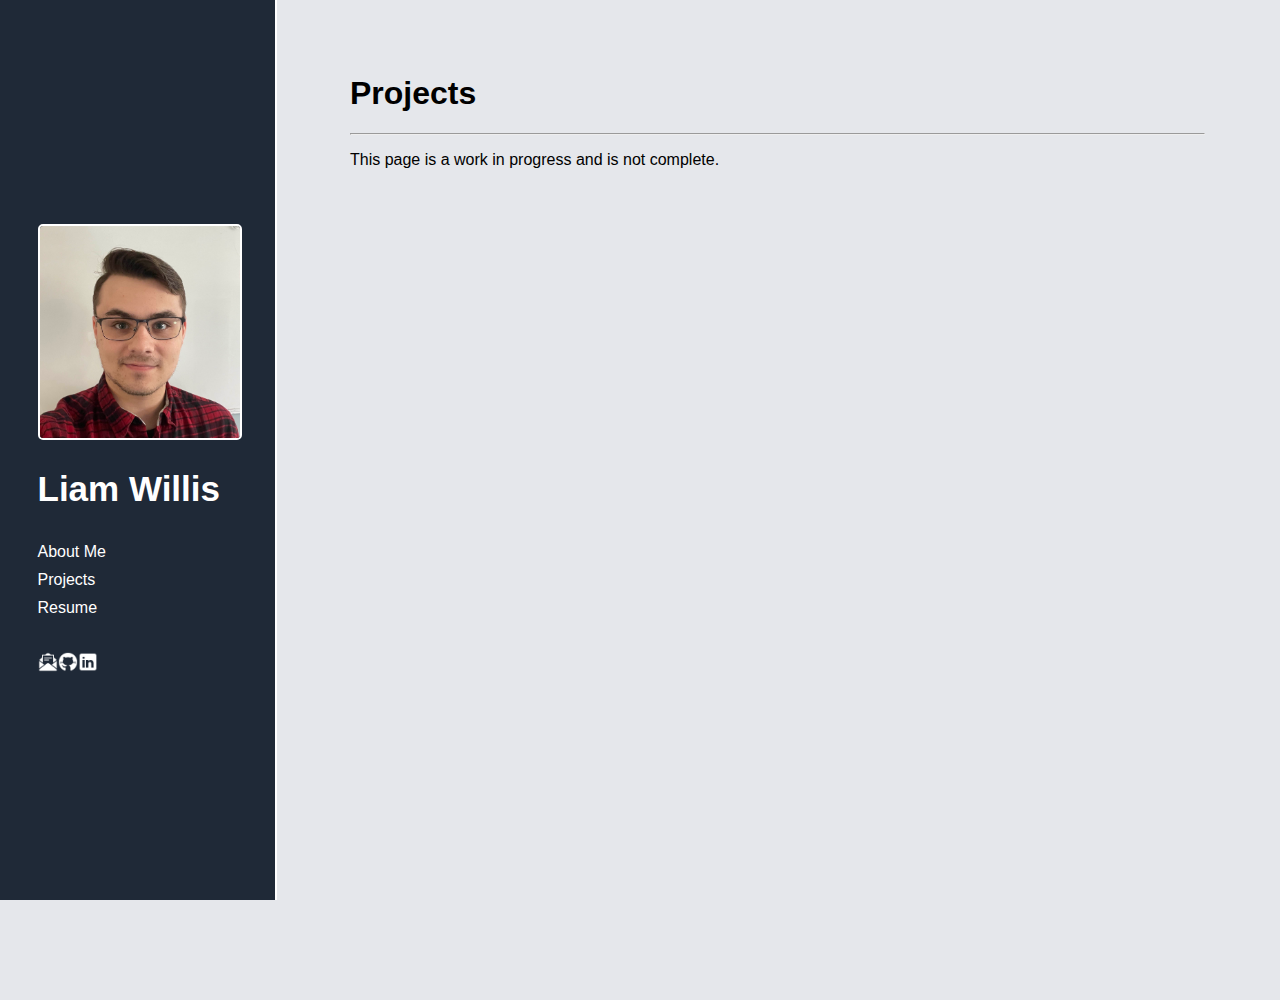
==== projects.html @ 82dd123f "Create basic website format and personal information" ====
<!DOCTYPE html>
<html lang="en">
<head>
  <meta charset="UTF-8">
  <title>Projects</title>
  <link rel="stylesheet" href="style.css">
</head>
<body>
<div class="main-container">
  <div class="sidebar">
    <div id="image-and-text">
      <img id="sidebar-image" src="images/Liam-Willis-Photo.jpg" alt="Photo of Liam" width="200px" height="auto">
      <h2 id="name">Liam Willis</h2>
      <ul>
        <li><a href="index.html">About Me</a></li>
        <li><a href="projects.html">Projects</a></li>
        <li><a href="resume.html">Resume</a></li>
      </ul>
    </div>
    <div class="social-media-container">
      <a href="mailto:liamwillis0@gmail.com"><img src="images/email.png" alt="email" width="20" height="auto"></a>
      <a href="https://github.com/Lykos3D"><img src="images/github.png" alt="email" width="20" height="auto"></a>
      <a href="https://www.linkedin.com/in/liam-willis-b328a4242/"><img src="images/linkedin.png" alt="email" width="20" height="auto"></a>
    </div>
  </div>
  <div class="content">
    <div class="page-text">
      <h1 id="page-title">Projects</h1>
      <hr> <!--Dividing Line-->
      <p>This page is a work in progress and is not complete.</p>
    </div>
  </div>
</div>
</body>
</html>
---- style.css ----
body {
    padding: 0;
    margin: 0;
    font-family: "Roboto", sans-serif;
    min-height: 1000px;
    height: 100%;
    min-width: 1250px;
}

.main-container { /* Contains both the sidebar and the main content block */
    display: flex;
    min-height: 1000px;
    height: 100%;
    min-width: 1250px;
}

.sidebar {
    display: flex;
    flex-direction: column;
    position: fixed;
    width: 275px;
    height: 100%;
    background-color: #1F2937;
    justify-content: center;
    align-items: center;
    color: white;
    border-right: 2px solid white;
    gap: 30px;
}

#image-and-text {
    display: flex;
    flex-direction: column;
    align-items: flex-start;
    width: 200px;
}

#image-and-text ul {
    list-style-type: none;
    margin: 0;
    padding: 0;
}

li {
    padding: 5px 0;
}

.sidebar a {
    color: white;
    text-decoration: none;
}

#sidebar-image {
    border-radius: 5px;
    border: 2px solid white;
}

#name {
    font-size: 35px;
}

.social-media-container {
    display: flex;
    width: 200px;
    justify-content: flex-start;
}

.content {
    background-color: #E5E7EB;
    width: 100%;
    padding-bottom: 50px;
}

.page-text {
    margin-top: 30px;
    margin-left: 275px;
    padding-left: 75px;
    padding-right: 75px;
}

.skills-and-classes {
    columns: 2;
}

#page-title {
    margin-top: 75px;
}

.jobs {
    display: flex;
    flex-direction: column;
    margin: 0;
    padding: 0;
}

.starbucks,
.bidmc {
    display: flex;
    align-items: center;
}

.starbucks-logo,
.bidmc-logo {
    flex: 0 0 100%;
    min-width: 50px;
    max-width: 50px;
    min-height: 50px;
    max-height: 50px;
}

a {
    text-decoration: none;
    color: #0077B5;
}

#resume-embed {
    margin-left: auto;
    margin-right: auto;
    border: 2px solid white;
}
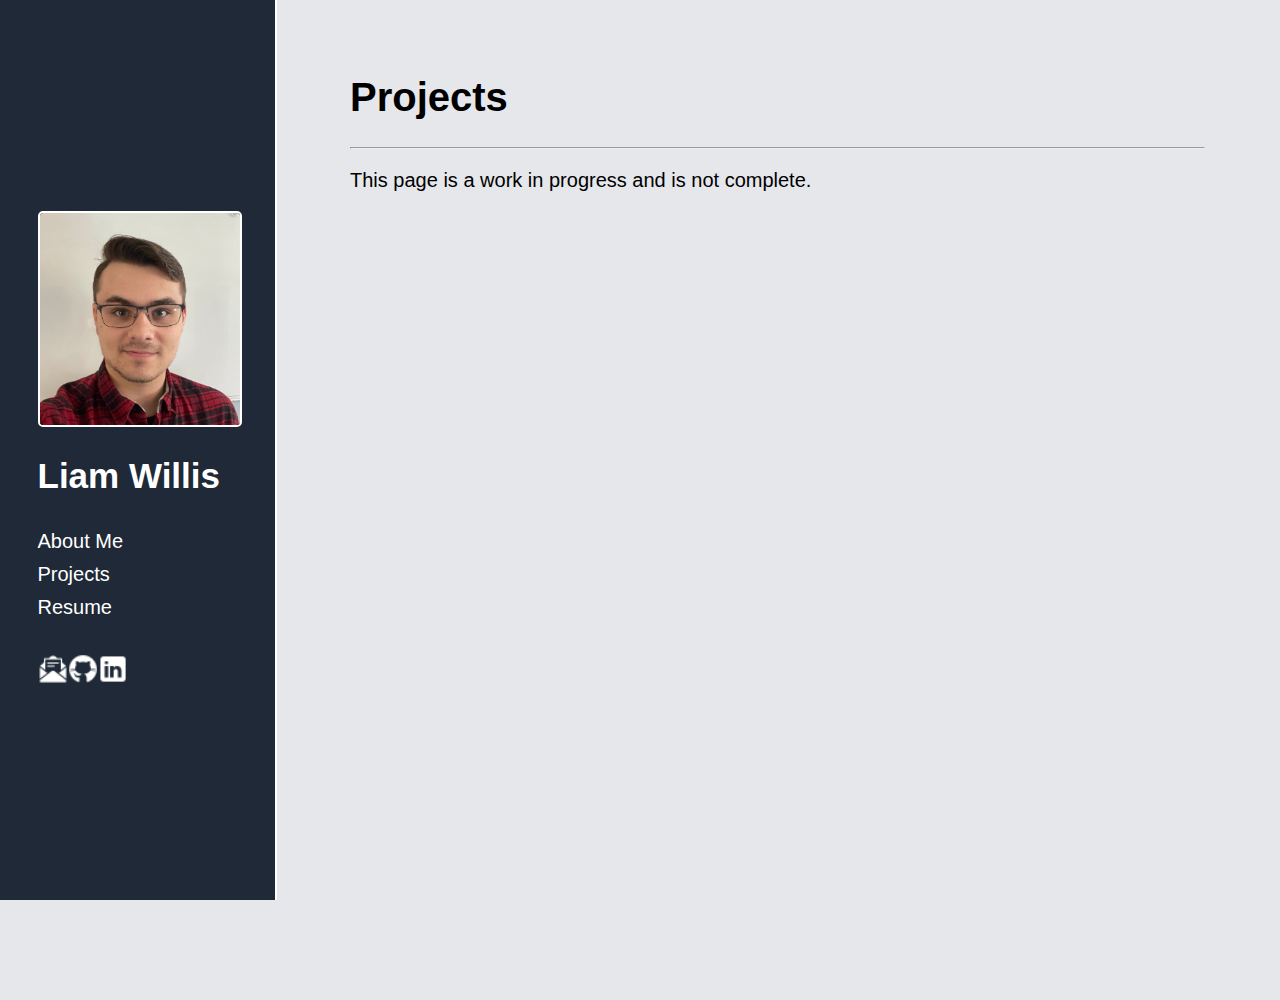
==== commit 2330e73f: "Increase social media image sizes" ====
--- a/projects.html
+++ b/projects.html
@@ -18,9 +18,9 @@
       </ul>
     </div>
     <div class="social-media-container">
-      <a href="mailto:liamwillis0@gmail.com"><img src="images/email.png" alt="email" width="20" height="auto"></a>
-      <a href="https://github.com/Lykos3D"><img src="images/github.png" alt="email" width="20" height="auto"></a>
-      <a href="https://www.linkedin.com/in/liam-willis-b328a4242/"><img src="images/linkedin.png" alt="email" width="20" height="auto"></a>
+      <a href="mailto:liamwillis0@gmail.com"><img src="images/email.png" alt="email" width="30" height="auto"></a>
+      <a href="https://github.com/Lykos3D" target="_blank"><img src="images/github.png" alt="github" width="30" height="auto"></a>
+      <a href="https://www.linkedin.com/in/liam-willis-b328a4242/" target="_blank"><img src="images/linkedin.png" alt="linkedin" width="30" height="auto"></a>
     </div>
   </div>
   <div class="content">
--- a/style.css
+++ b/style.css
@@ -2,9 +2,10 @@
     padding: 0;
     margin: 0;
     font-family: "Roboto", sans-serif;
-    min-height: 1000px;
     height: 100%;
     min-width: 1250px;
+    font-size: 20px;
+    background: #E5E7EB;
 }
 
 .main-container { /* Contains both the sidebar and the main content block */
@@ -76,6 +77,7 @@
     margin-left: 275px;
     padding-left: 75px;
     padding-right: 75px;
+    max-width: 2000px;
 }
 
 .skills-and-classes {
@@ -117,6 +119,7 @@
     margin-left: auto;
     margin-right: auto;
     border: 2px solid white;
+    height: 1130px;
 }
 
 
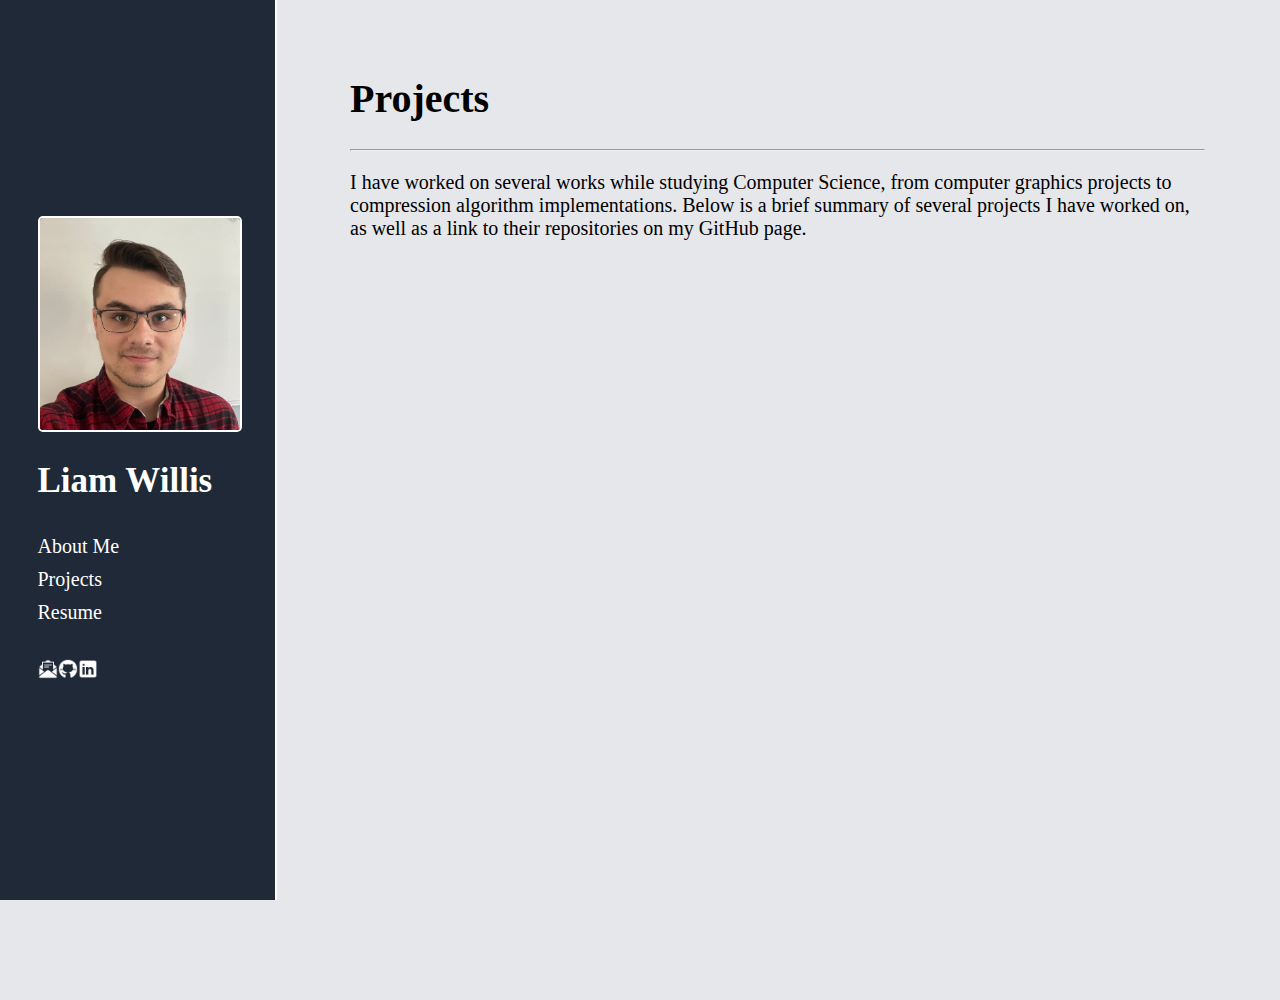
==== commit 1ff0034d: "Change font characteristics" ====
--- a/projects.html
+++ b/projects.html
@@ -18,16 +18,32 @@
       </ul>
     </div>
     <div class="social-media-container">
-      <a href="mailto:liamwillis0@gmail.com"><img src="images/email.png" alt="email" width="30" height="auto"></a>
-      <a href="https://github.com/Lykos3D" target="_blank"><img src="images/github.png" alt="github" width="30" height="auto"></a>
-      <a href="https://www.linkedin.com/in/liam-willis-b328a4242/" target="_blank"><img src="images/linkedin.png" alt="linkedin" width="30" height="auto"></a>
+      <a href="mailto:liamwillis0@gmail.com"><img src="images/email.png" alt="email" width="20" height="auto"></a>
+      <a href="https://github.com/Lykos3D"><img src="images/github.png" alt="email" width="20" height="auto"></a>
+      <a href="https://www.linkedin.com/in/liam-willis-b328a4242/"><img src="images/linkedin.png" alt="email" width="20" height="auto"></a>
     </div>
   </div>
   <div class="content">
     <div class="page-text">
       <h1 id="page-title">Projects</h1>
       <hr> <!--Dividing Line-->
-      <p>This page is a work in progress and is not complete.</p>
+      <p>I have worked on several works while studying Computer Science, from computer graphics projects to compression
+        algorithm implementations. Below is a brief summary of several projects I have worked on, as well as a link to their
+        repositories on my GitHub page.</p>
+      <h2></h2>
+      <p></p>
+      <h2></h2>
+      <p></p>
+      <h2></h2>
+      <p></p>
+      <h2></h2>
+      <p></p>
+      <h2></h2>
+      <p></p>
+      <h2></h2>
+      <p></p>
+      <h2></h2>
+      <p></p>
     </div>
   </div>
 </div>
--- a/style.css
+++ b/style.css
@@ -1,11 +1,11 @@
 body {
     padding: 0;
     margin: 0;
-    font-family: "Roboto", sans-serif;
+    font-family: "Garamond", serif;
+    min-height: 1000px;
     height: 100%;
     min-width: 1250px;
     font-size: 20px;
-    background: #E5E7EB;
 }
 
 .main-container { /* Contains both the sidebar and the main content block */
@@ -77,7 +77,6 @@
     margin-left: 275px;
     padding-left: 75px;
     padding-right: 75px;
-    max-width: 2000px;
 }
 
 .skills-and-classes {
@@ -119,7 +118,6 @@
     margin-left: auto;
     margin-right: auto;
     border: 2px solid white;
-    height: 1130px;
 }
 
 
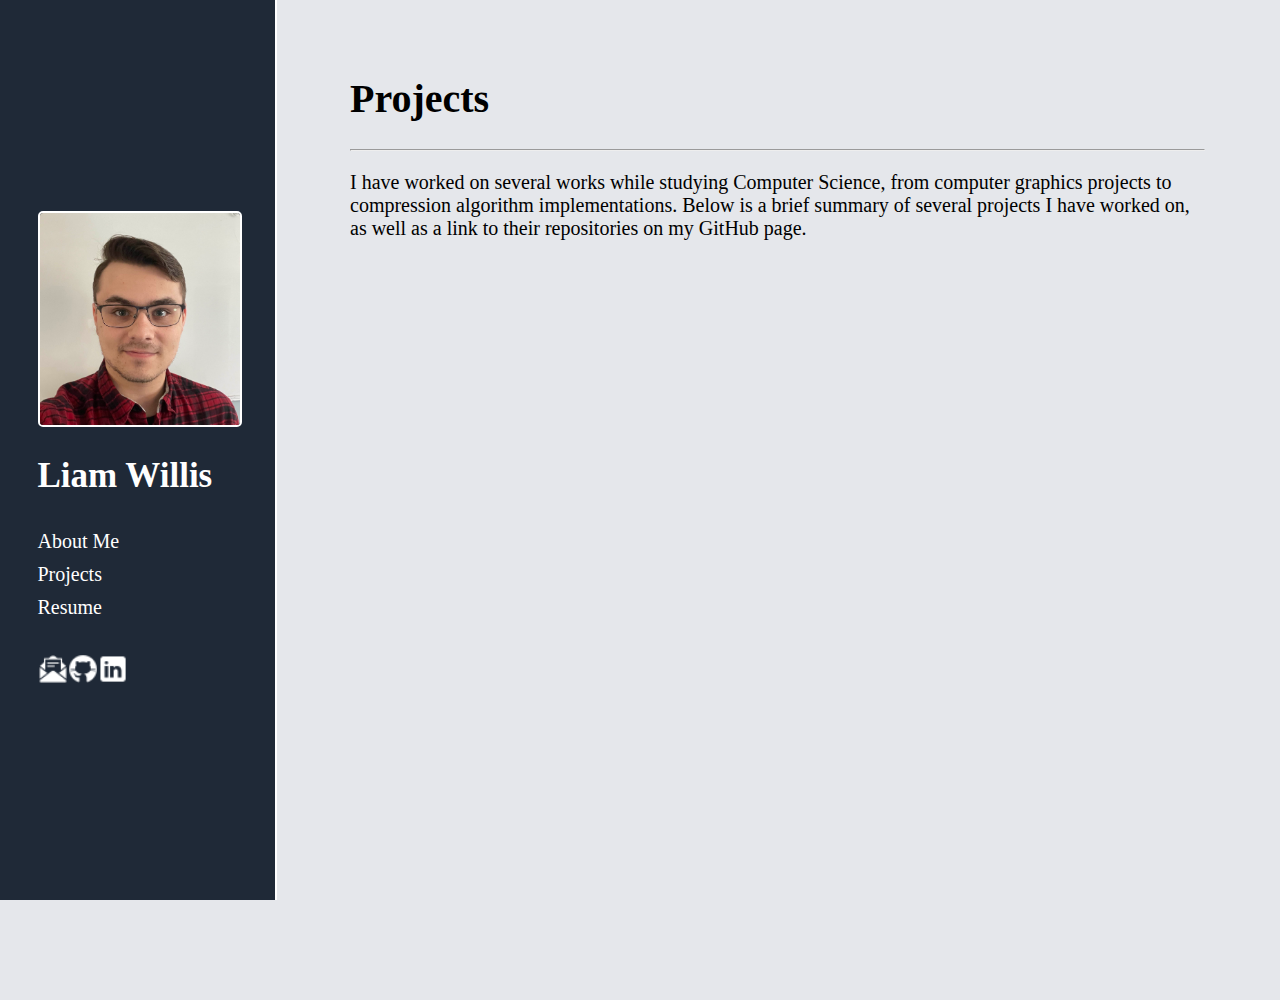
==== commit 162e4392: "Merge remote-tracking branch 'origin/main'" ====
--- a/projects.html
+++ b/projects.html
@@ -18,9 +18,9 @@
       </ul>
     </div>
     <div class="social-media-container">
-      <a href="mailto:liamwillis0@gmail.com"><img src="images/email.png" alt="email" width="20" height="auto"></a>
-      <a href="https://github.com/Lykos3D"><img src="images/github.png" alt="email" width="20" height="auto"></a>
-      <a href="https://www.linkedin.com/in/liam-willis-b328a4242/"><img src="images/linkedin.png" alt="email" width="20" height="auto"></a>
+      <a href="mailto:liamwillis0@gmail.com"><img src="images/email.png" alt="email" width="30" height="auto"></a>
+      <a href="https://github.com/Lykos3D" target="_blank"><img src="images/github.png" alt="github" width="30" height="auto"></a>
+      <a href="https://www.linkedin.com/in/liam-willis-b328a4242/" target="_blank"><img src="images/linkedin.png" alt="linkedin" width="30" height="auto"></a>
     </div>
   </div>
   <div class="content">
--- a/style.css
+++ b/style.css
@@ -6,6 +6,7 @@
     height: 100%;
     min-width: 1250px;
     font-size: 20px;
+    background: #E5E7EB;
 }
 
 .main-container { /* Contains both the sidebar and the main content block */
@@ -77,6 +78,7 @@
     margin-left: 275px;
     padding-left: 75px;
     padding-right: 75px;
+    max-width: 2000px;
 }
 
 .skills-and-classes {
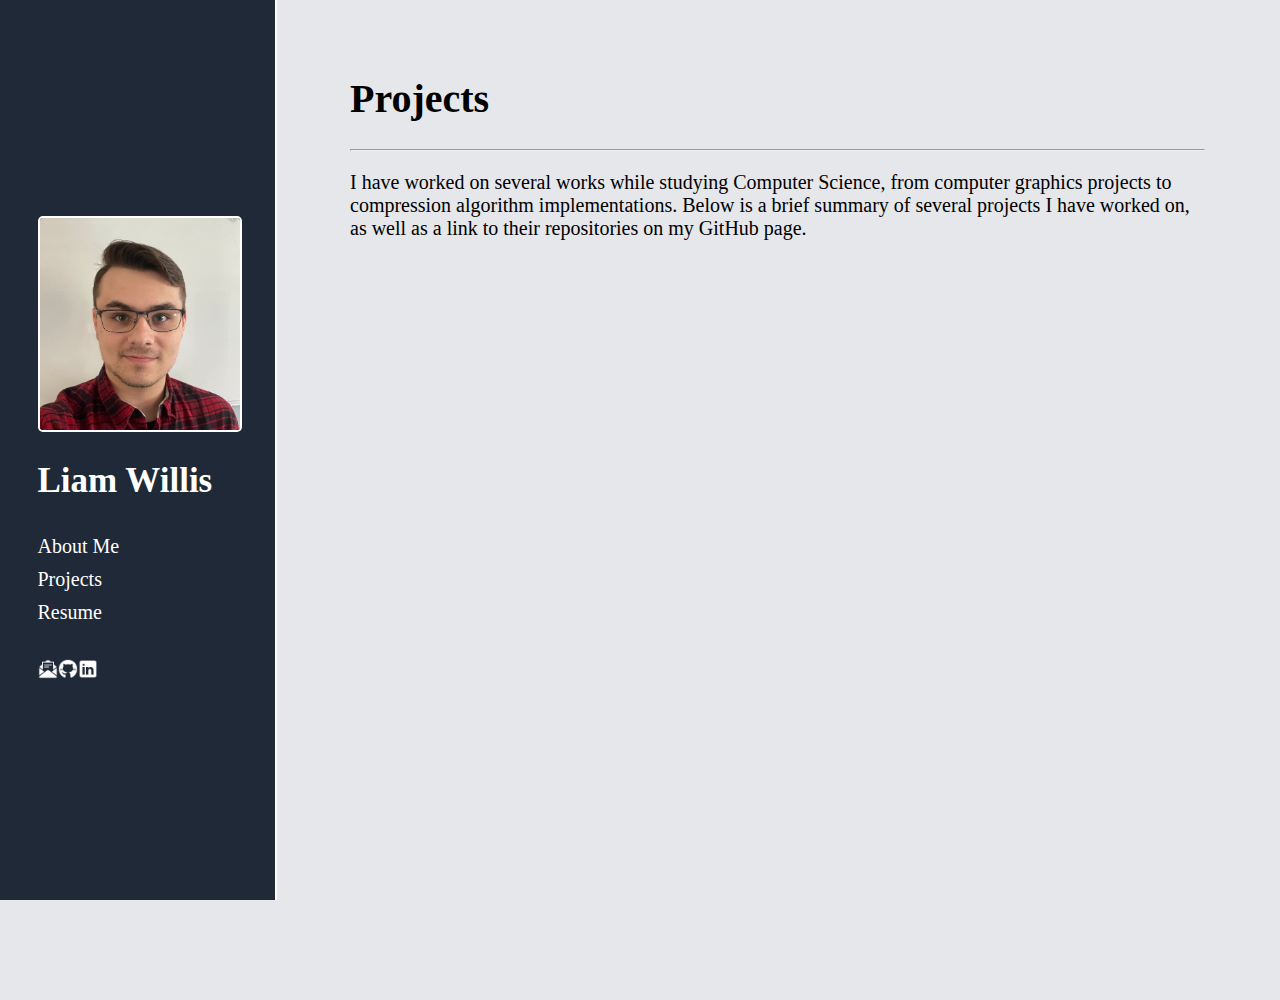
==== commit acc51ca4: "Change social media image sizes" ====
--- a/projects.html
+++ b/projects.html
@@ -18,9 +18,9 @@
       </ul>
     </div>
     <div class="social-media-container">
-      <a href="mailto:liamwillis0@gmail.com"><img src="images/email.png" alt="email" width="30" height="auto"></a>
-      <a href="https://github.com/Lykos3D" target="_blank"><img src="images/github.png" alt="github" width="30" height="auto"></a>
-      <a href="https://www.linkedin.com/in/liam-willis-b328a4242/" target="_blank"><img src="images/linkedin.png" alt="linkedin" width="30" height="auto"></a>
+      <a href="mailto:liamwillis0@gmail.com"><img src="images/email.png" alt="email" width="20" height="auto"></a>
+      <a href="https://github.com/Lykos3D" target="_blank"><img src="images/github.png" alt="github" width="20" height="auto"></a>
+      <a href="https://www.linkedin.com/in/liam-willis-b328a4242/" target="_blank"><img src="images/linkedin.png" alt="linkedin" width="20" height="auto"></a>
     </div>
   </div>
   <div class="content">
